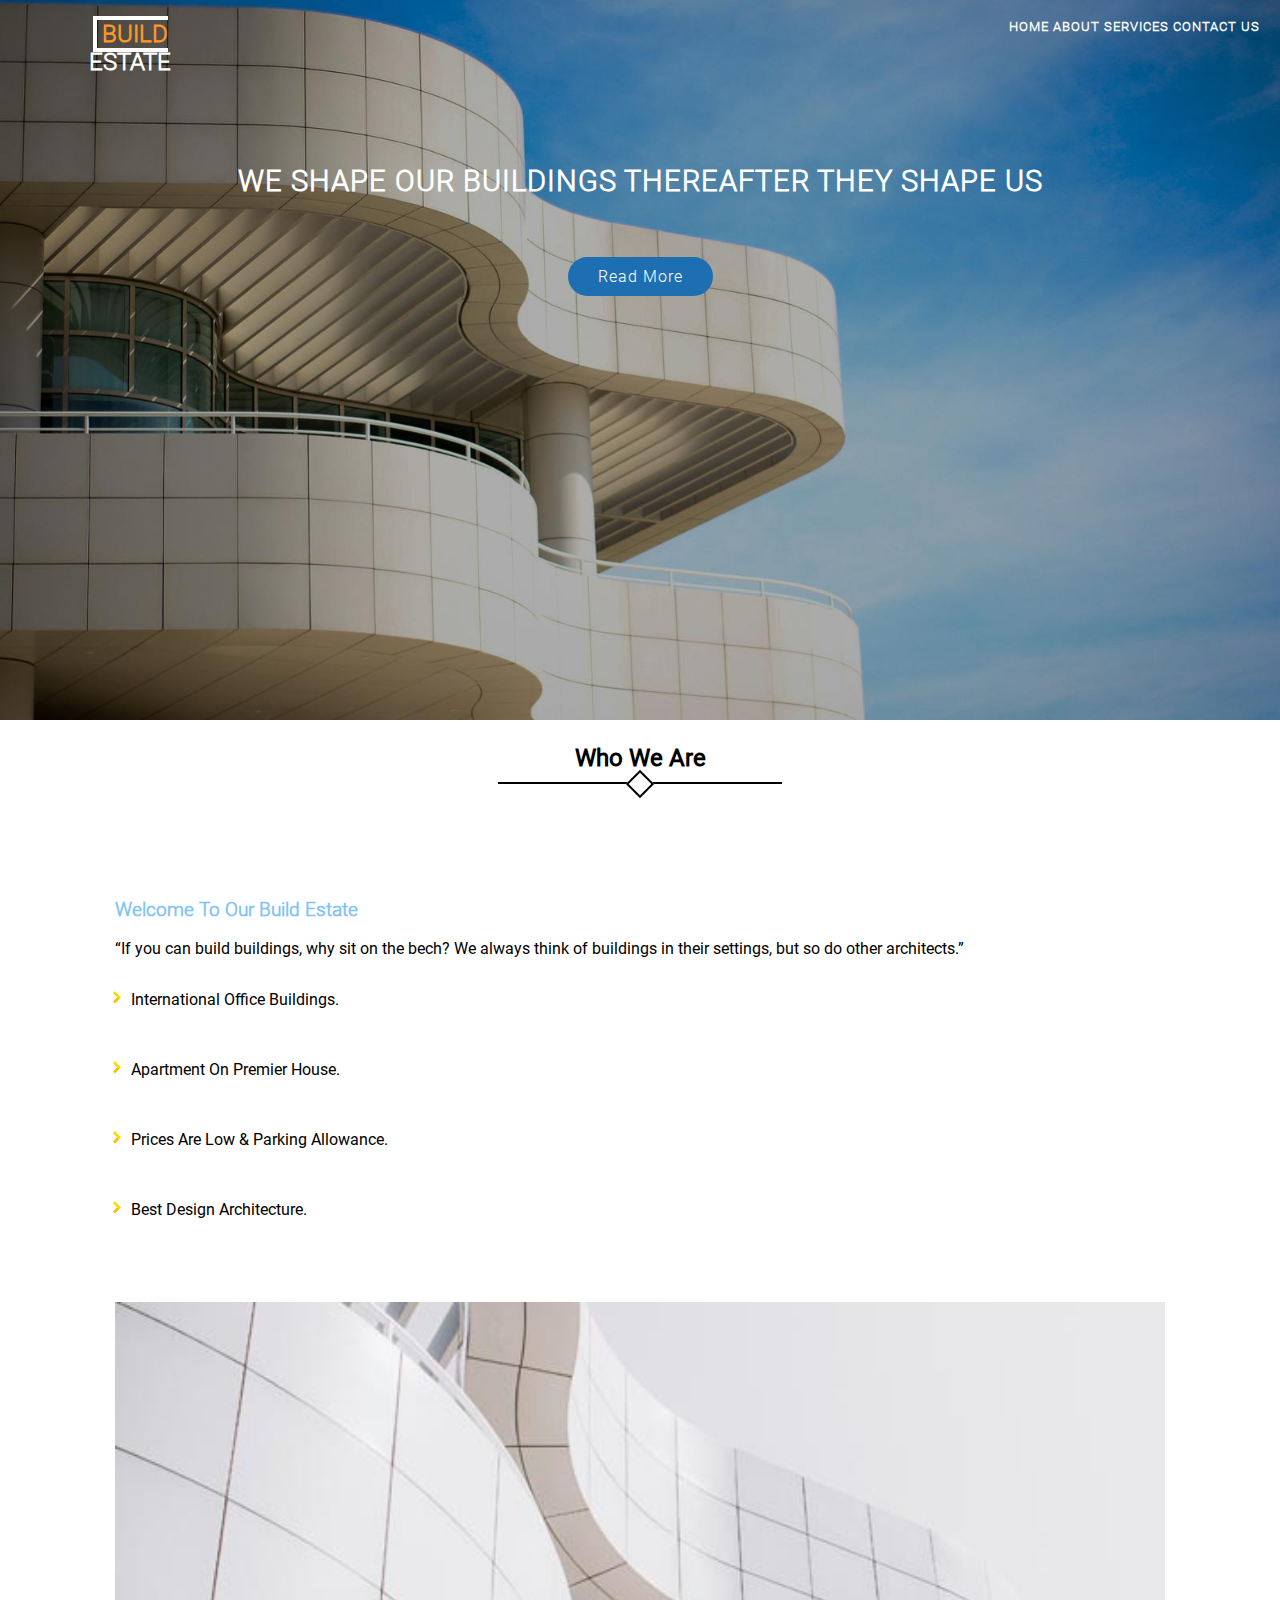
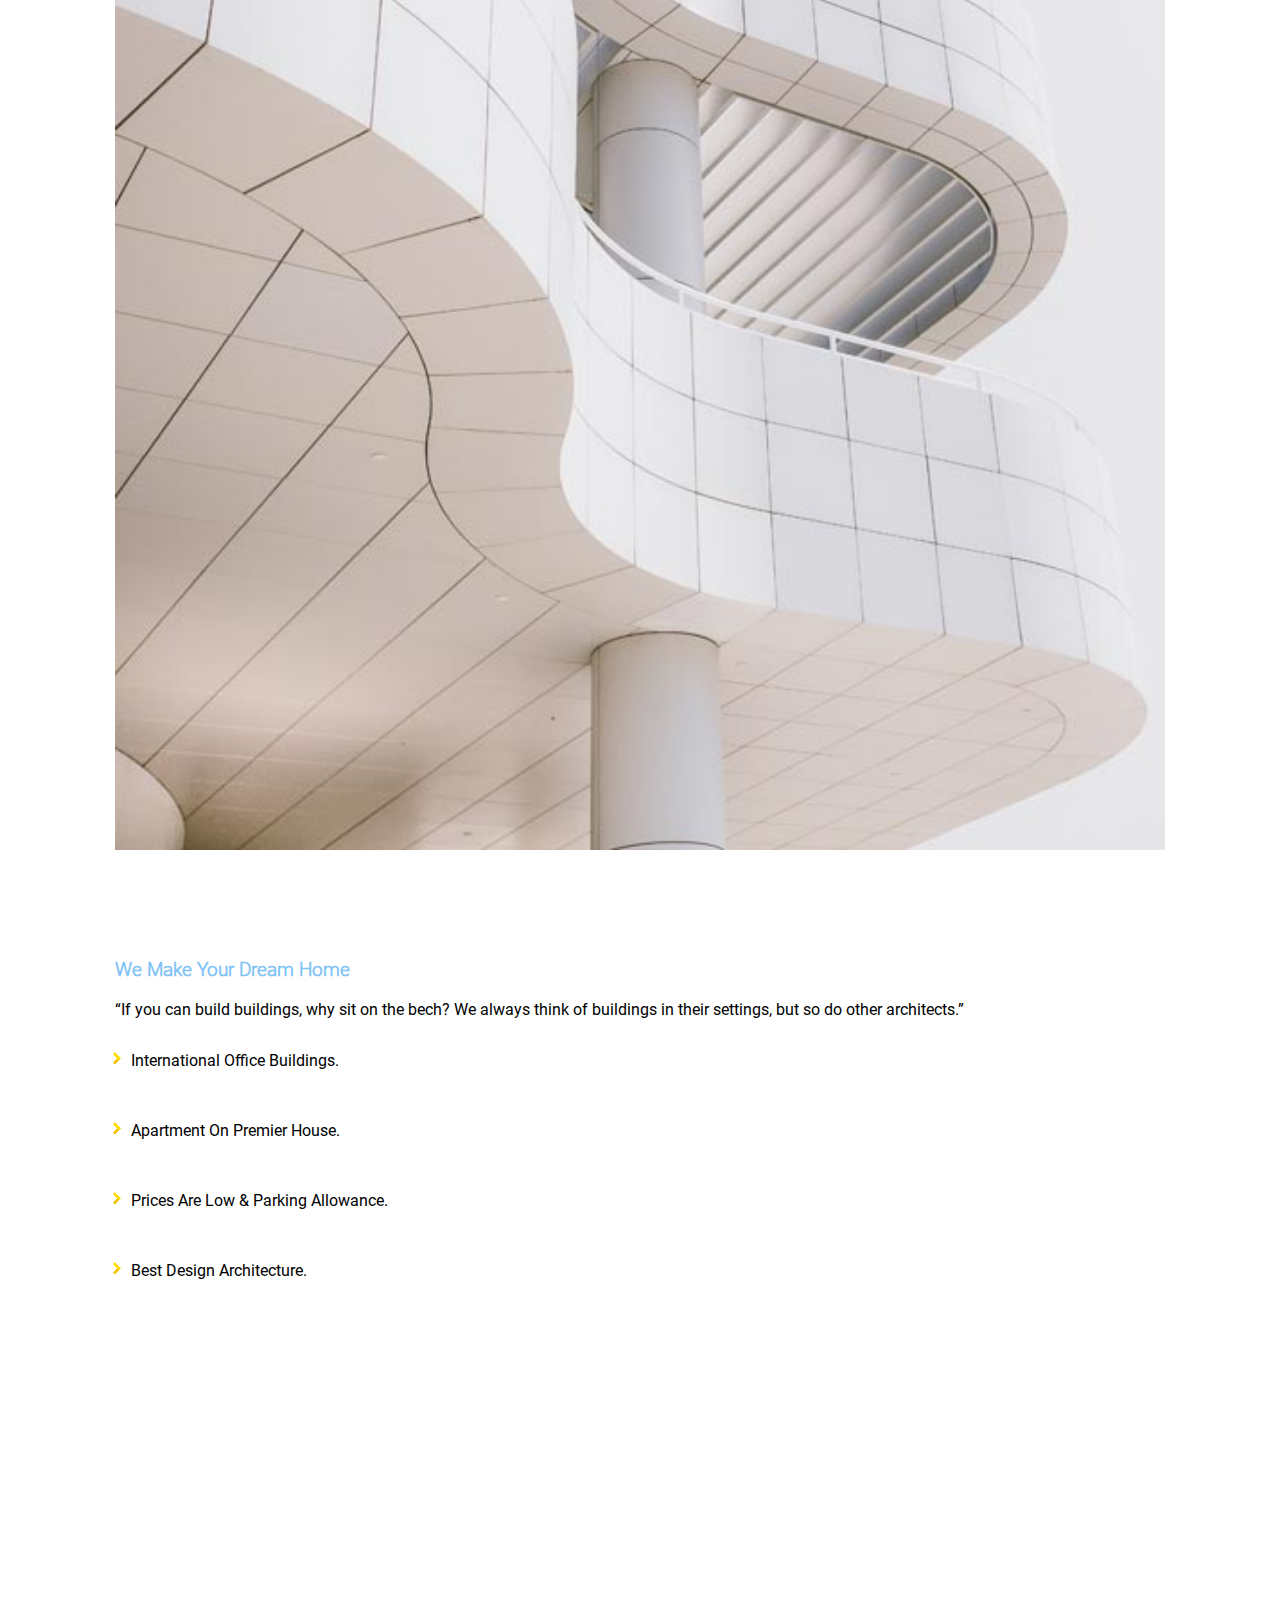
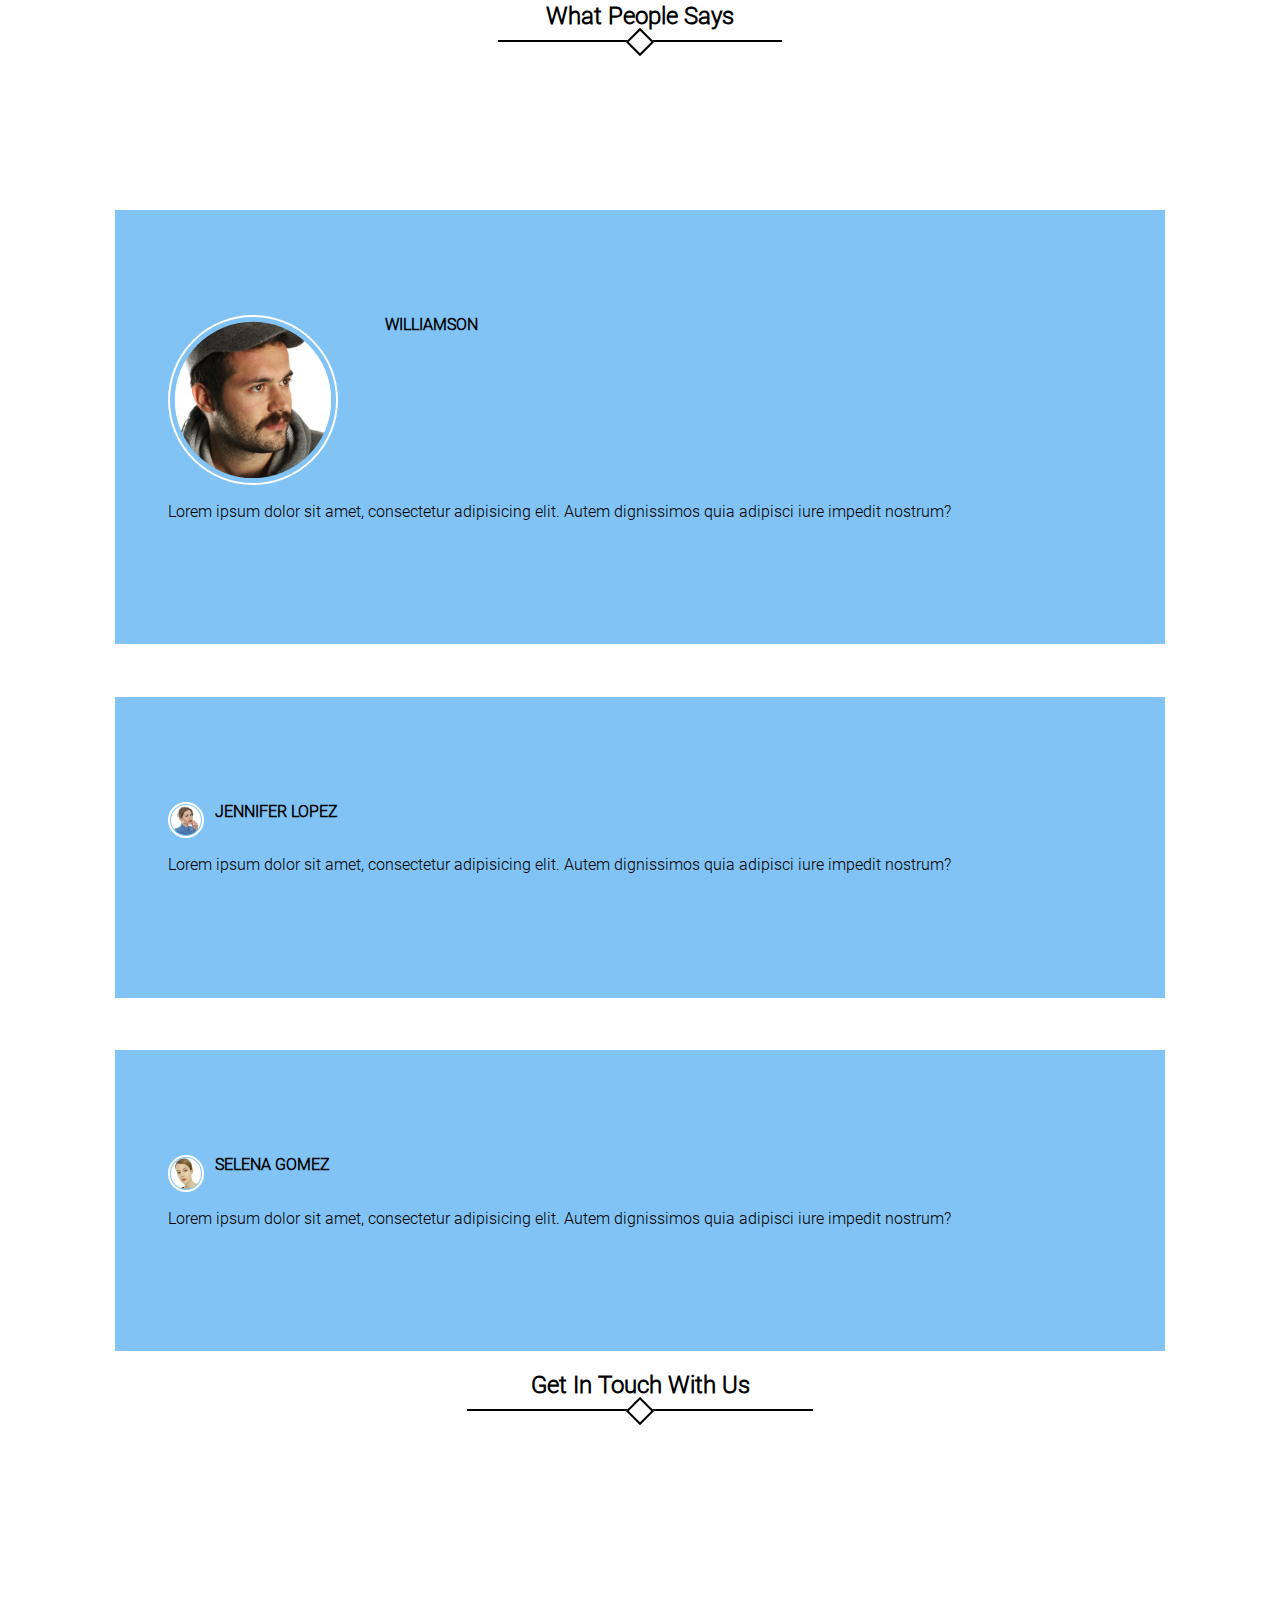
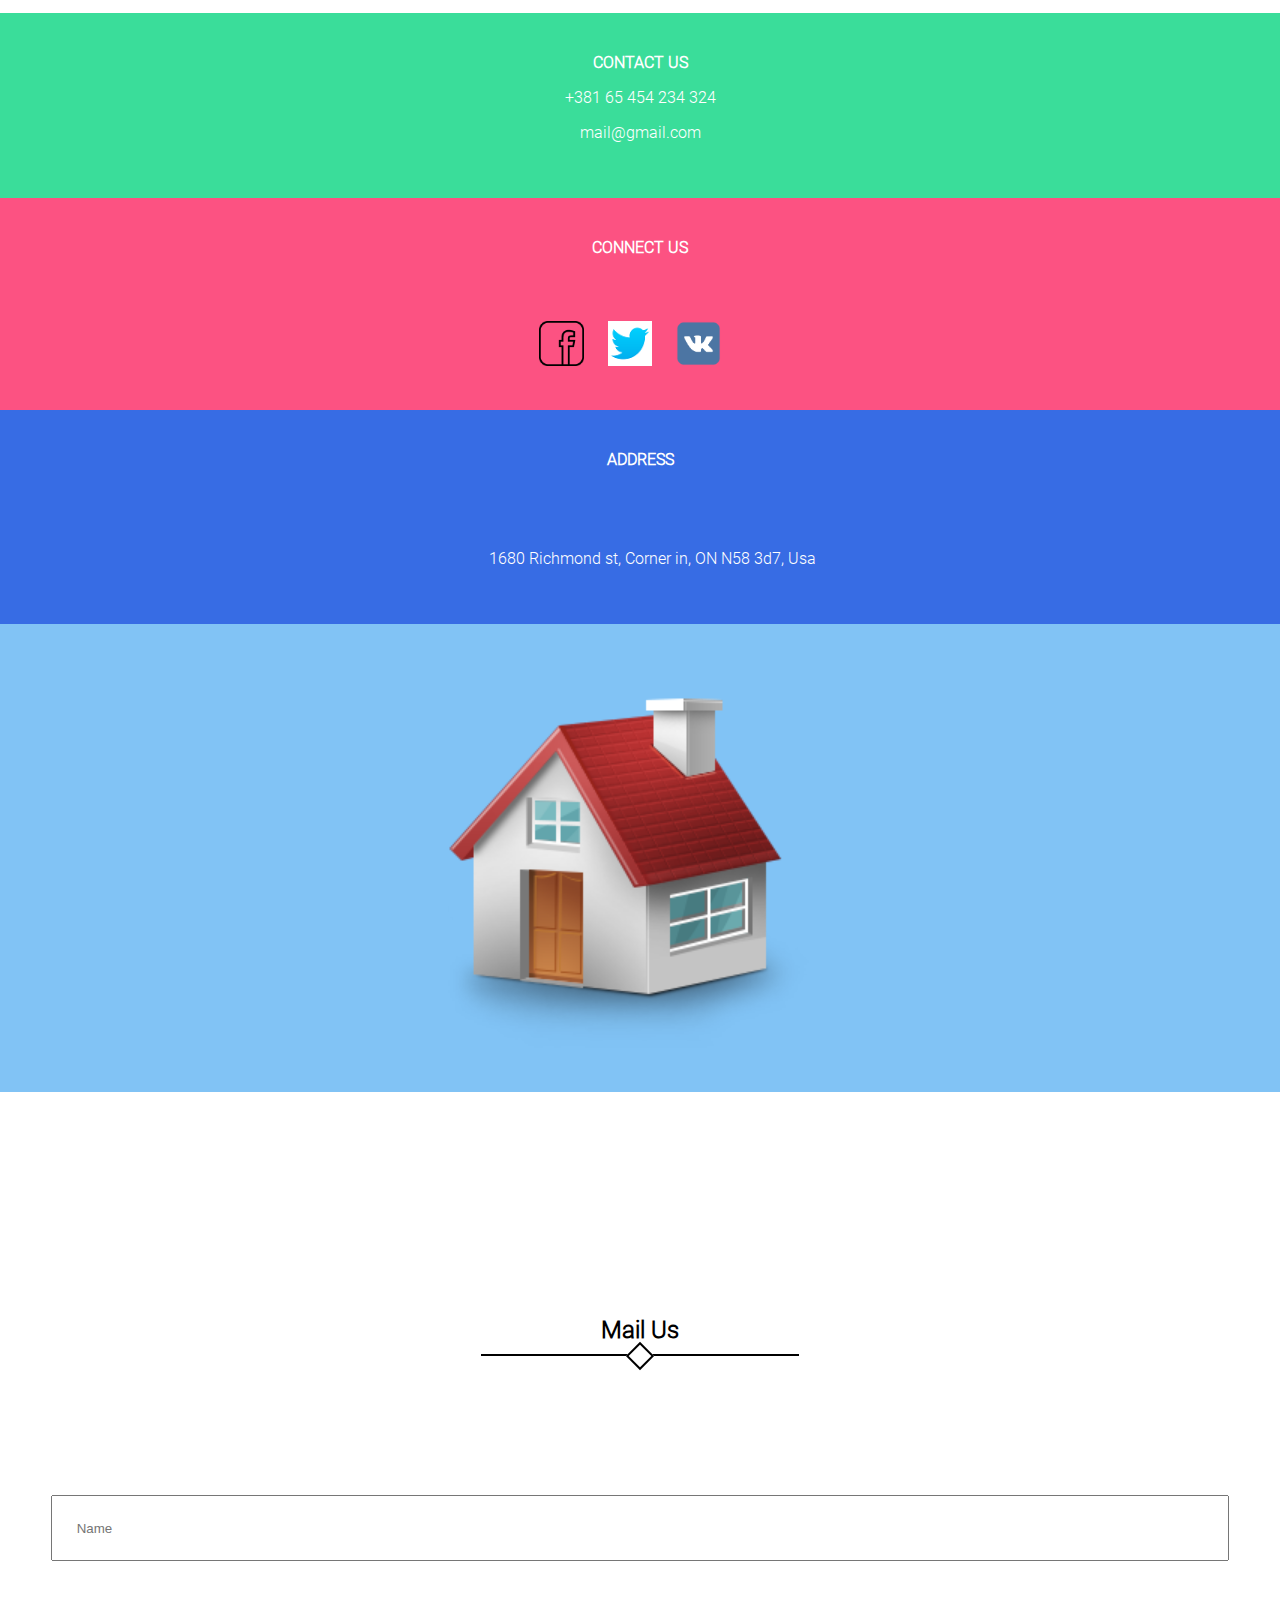
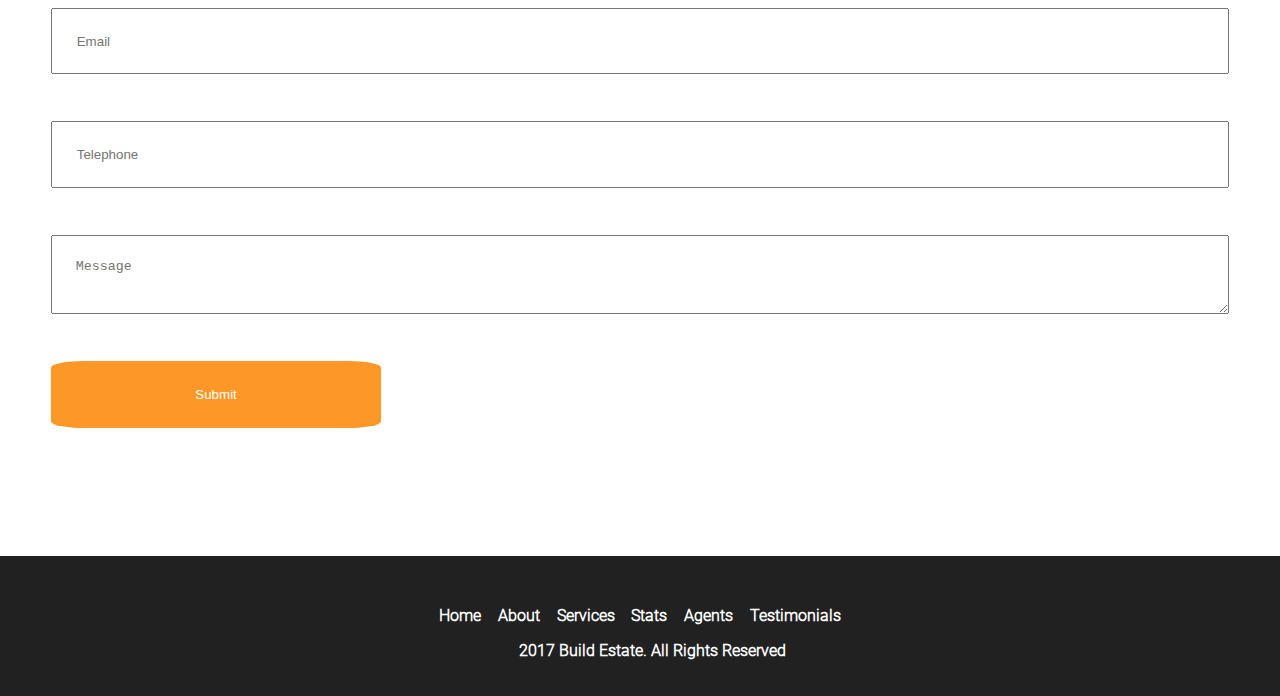
==== projekat.html @ 37fb9f68 "tablet and desk version needs to be done" ====
<!DOCTYPE html>
<html>

<head>
    <meta charset="utf-8" />
    <meta http-equiv="X-UA-Compatible" content="IE=edge">
    <title>Project</title>
    <meta name="viewport" content="width=device-width, initial-scale=1">
    <link rel="stylesheet" href="https://use.fontawesome.com/releases/v5.7.2/css/all.css" integrity="sha384-fnmOCqbTlWIlj8LyTjo7mOUStjsKC4pOpQbqyi7RrhN7udi9RwhKkMHpvLbHG9Sr"
        crossorigin="anonymous">
    <link rel="stylesheet" type="text/css" media="screen" href="projekatStyle.css" />

    <script src="main.js"></script>
</head>

<body>

    <div class="wrap">
        <header>
            <img src="assets/images/banner3.jpg" alt="">
            <div class="headerInner">
                <h1>WE SHAPE OUR BUILDINGS THEREAFTER THEY SHAPE US</h1>
                <a href="#">Read More</a>
            </div>
        </header>
        <main>
            <section class="buildEstate">
                <h2><span>BUILD</span> ESTATE</h2>
                <ul>
                    <li><a href="">HOME</a></li>
                    <li><a href="">ABOUT</a></li>
                    <li><a href="">SERVICES</a></li>
                    <li><a href="">CONTACT US</a></li>
                </ul>
            </section>
            <section class="whoWeAre">
                <h2>Who We Are</h2>

                <div class="underline">
                </div>
                <div class="square"></div>
                <h3>Welcome To Our Build Estate</h3>
                <p><q>If you can build buildings, why sit on the bech? We always think of buildings in their
                        settings,
                        but so do other architects.</q></p>
                <ul>
                    <li>International Office Buildings.</li>
                    <li>Apartment On Premier House.</li>
                    <li>Prices Are Low & Parking Allowance.</li>
                    <li>Best Design Architecture.</li>

                </ul>
                <img src="assets/images/about.jpg" alt="">

                <h3>We Make Your Dream Home</h3>
                <p><q>If you can build buildings, why sit on the bech? We always think of buildings in their
                        settings,
                        but so do other architects.</q></p>
                <ul>
                    <li>International Office Buildings.</li>
                    <li>Apartment On Premier House.</li>
                    <li>Prices Are Low & Parking Allowance.</li>
                    <li>Best Design Architecture.</li>

                </ul>

            </section>
            <section class="whatPeopleSays">
                <h2>What People Says</h2>
                <div class="underline">
                </div>
                <div class="square"></div>
                <ul>
                    <li>
                        <div class="clear">
                            <img src="assets/images/t1.jpg" alt="">
                            <div class="star">
                                <h4>WILLIAMSON</h4>
                                <i class="fas fa-star"></i>
                                <i class="fas fa-star"></i>
                                <i class="fas fa-star"></i>
                                <i class="fas fa-star"></i>
                                <i class="fas fa-star-half-alt"></i>
                            </div>
                        </div>
                        <p>Lorem ipsum dolor sit amet, consectetur adipisicing elit. Autem dignissimos
                            quia adipisci
                            iure impedit nostrum?</p>

                    </li>
                    <li>
                        <div class="clear">
                            <div class="star">
                                <img src="assets/images/t2.jpg" alt="">
                                <h4>JENNIFER LOPEZ</h4>
                                <i class="fas fa-star"></i>
                                <i class="fas fa-star"></i>
                                <i class="fas fa-star"></i>
                                <i class="fas fa-star"></i>
                                <i class="fas fa-star-half-alt"></i>
                            </div>
                        </div>
                        <p>Lorem ipsum dolor sit amet, consectetur adipisicing elit. Autem dignissimos quia adipisci
                            iure impedit nostrum?</p>

                    </li>
                    <li>
                        <div class="clear">
                            <div class="star">
                                <img src="assets/images/t3.jpg" alt="">
                                <h4>SELENA GOMEZ</h4>
                                <i class="fas fa-star"></i>
                                <i class="fas fa-star"></i>
                                <i class="fas fa-star"></i>
                                <i class="fas fa-star"></i>
                                <i class="fas fa-star-half-alt"></i>
                            </div>
                        </div>

                        <p>Lorem ipsum dolor sit amet, consectetur adipisicing elit. Autem dignissimos quia adipisci
                            iure impedit nostrum?</p>

                    </li>
                </ul>
            </section>
            <section class="getInTouchWithUs">
                <h2>Get In Touch With Us</h2>
                <div class="underline">
                </div>
                <div class="square"></div>
                <ul>
                    <li class="green">
                        <h4>CONTACT US</h4>

                        <div>

                            <p>
                                <i class="fas fa-mobile-alt"></i> +381 65 454 234 324
                            </p>
                        </div>

                        <div>
                            <p>
                                <i class="fas fa-envelope"></i>
                                mail@gmail.com</p>

                        </div>


                    </li>
                    <li class="pink">
                        <h4>CONNECT US</h4>
                        <img src="assets/images/facebook.ico" class="socialImg" alt="">
                        <img src="assets/images/twitter.png" class="socialImg" alt="">
                        <img src="assets/images/vk.png" class="socialImg" alt="">
                    </li>
                    <li class="blue">
                        <h4>ADDRESS</h4>
                        <p><i class="fas fa-map-marker-alt"></i>1680 Richmond st, Corner in, ON N58 3d7, Usa</p>
                    </li>
                    <li class="lightblue">
                        <img class="housePic" src="assets/images/house.png" alt=""></li>
                    <li><iframe src="https://www.google.com/maps/embed?pb=!1m14!1m12!1m3!1d11322.276616522473!2d20.45802175!3d44.80996845!2m3!1f0!2f0!3f0!3m2!1i1024!2i768!4f13.1!5e0!3m2!1sen!2srs!4v1551257985264"
                            width="100%" height="200" frameborder="0" style="border:0" allowfullscreen></iframe>
                    </li>
                </ul>

            </section>
            <section class="mailUs">
                <h2>Mail Us</h2>
                <div class="underline">
                </div>
                <div class="square"></div>
                <form action="#" method="POST">
                    <input type="text" placeholder="Name">
                    <input type="email" placeholder="Email">
                    <input type="number" placeholder="Telephone">
                    <textarea placeholder="Message"></textarea>
                    <input type="submit" class="button"></button>
                </form>
            </section>
        </main>
        <footer>

            <ul>
                <li><a href="#">Home</a></li>
                <li><a href="#">About</a></li>
                <li><a href="#">Services</a></li>
                <li><a href="#">Stats</a></li>
                <li><a href="#">Agents</a></li>
                <li><a href="#">Testimonials</a></li>
            </ul>
            <p><i class="far fa-copyright"></i>2017 Build Estate. All Rights Reserved</p>

        </footer>
    </div>

</body>

</html>
---- projekatStyle.css ----
@font-face {
    font-family: "roboto light";
    src: url("assets/fonts/Roboto-Light.ttf");
}
@font-face {
    font-family: "roboto black";
    src: url("assets/fonts/Roboto-Black.ttf");
}
@font-face {
    font-family: "roboto regular";
    src: url("assets/fonts/Roboto-Regular.ttf");
}
*{
    box-sizing: border-box;
}
body{
 font-family: "roboto light";
 margin: 0px;
 padding: 0px;

}

.clear::before, .clear::after {
    content: "";
    display: table;
}
.clear::after{
    clear: both;
}

header{
    font-weight: lighter; 
    letter-spacing: 1px;
    position: relative;
}
 .headerInner {
    width: 100%;
    position: absolute;
    top: 20%;
    text-align: center;
    padding: 0 5%;

 }
header img {
   width: 100%;
}
h1{
    color: white;
    font-size: 1.8em;
    margin-bottom: 6%;
}
.headerInner a{
    background-color: #1d6fb2;
    padding: 10px 30px;
    border-radius: 20px;
    color: white;
    text-decoration: none;
    font-weight: lighter;
    
}
.buildEstate {
    text-align: center;
    padding: 0 4%;
    
    
}
.buildEstate ul{
    list-style-type: none;
    padding: 0;
    background-color: #81c3f5;
    padding: 4% 0;
   
}
.buildEstate a{
    color: white;
    text-decoration: none;
    font-weight: bolder;
    font-size: 13px;
}
.buildEstate li{
    padding-bottom: 8px;
    letter-spacing: 1px;
}
.buildEstate li:last-child{
    padding-bottom: 0;

}
.buildEstate h2{
    color: #777;
    font-weight: bolder;
}
.buildEstate span{
   border: 4px solid #777;
    border-right: none;
    padding-left: 3%;
    color: #fd9727;

}
.whoWeAre{
    padding: 0 9%;
    color: black;
    font-family: "roboto regular";
}
 h2{
    text-align: center;
}
.underline{
    width: 27%;
    border: 1px solid black;
    margin: -10px auto;
}
.square{
    width: 20px;
    height: 20px;
    border: 2px solid black;
    transform:rotate(45deg);
    margin: 0 auto;
    background-color: white;
    /*box-shadow: 5px 0px 0 4px white;*/
}


.whoWeAre ul {
    padding: 16px;
}
.whoWeAre h3{
    margin-top: 10%;
    color: #81c3f5;
    font-family: "roboto light";
}

.whoWeAre li{
    padding-bottom: 5%;
    list-style-image: url("assets/images/arrow_bullet.png");
    
}
.whoWeAre img{
    width: 100%;
}
.whatPeopleSays{
    
    padding: 0 9%;
    margin-top: 20%;
}
            

.whatPeopleSays ul{
    list-style-type: none;
    padding: 0;
    margin-top: 15%;

    
}
.whatPeopleSays li{
    background-color: #81c3f5;
    padding: 10%  5%;
    margin-bottom: 5%;
}
.whatPeopleSays img{
    width: 18%;
    border-radius: 50%;
    border: 2px solid white;
    padding: 0.5%;
    float: left;
    margin-right: 5%;
    
}
.star {
    float: left;
    margin: auto 0;
    
}
.star i {
    color: white;
}
.star h4 {
    margin: 0px;
}
.whatPeopleSays p {
    line-height: 1.4;
}
.getInTouchWithUs{
    color: black;
    text-align: center;
}
.getInTouchWithUs > ul{
    list-style-type: none;
    padding: 0;
    color: white;
    margin-bottom: 0;
    margin-top: 15%;


}
.getInTouchWithUs > ul > li {
    padding: 40px 0;

}


.getInTouchWithUs img {
    width: 3.5%;
    
}
.green{
    background-color:#3add9a;
}
.pink{
    background-color: #fc5282;
    
}
.blue{
    background-color: #376ce4;
}
.lightblue{
    background-color: #81c3f5;
}

li .housePic{
    width: 30%;
}
.getInTouchWithUs h4{
    margin: 0;
    padding-bottom: 5%;

}  
.green h4{
    padding-bottom: 0;
}

.socialImg{
    margin-right: 20px;
}
ul li:last-child{
    margin: 0;
}
.fas.fa-map-marker-alt {
    margin-right: 2%;
}

.getInTouchWithUs li:last-child{
    padding: 0;
  
}
.mailUs{
padding: 0 4%;
}
form{
    margin-top: 11%;
}
input, textarea{
    display: block;
    width: 100%;
    margin-bottom: 4%;
    padding:2%;
}
.button{
    width: 28%;
    border-radius: 10%;
    background-color: #fd9727;
    color: white;
    padding: 2.2% 0;
    border: none;
    
}
footer{
    background-color: #212121;
    color: white;
    text-align: center;
    font-weight: bolder;
    width: 100%;
    height: 140px;
}

footer ul{
    padding: 0;
    padding-top: 50px;
    list-style-type: none;
    margin-top: 10%;
    
}
footer ul > li {
    display: inline;
    margin-right: 1%;
}
footer p{
    margin-bottom: 0;
}
footer a{
    text-decoration: none;
    color: white;
}
.fa-copyright{
    margin-right: 2%;
}



/* RESPONSIVE    */

@media all and (min-width:760px){
    
    .buildEstate h2{
    position: absolute;
    top: 0px;
    color: white;
}
    .buildEstate span{
        border-color: white;
    }

    .buildEstate ul{
        position: absolute;
        top: 0px;
        right: 0px;
        padding: 0;
        font-weight: bold;
        background-color: rgba(0, 0, 0, 0)
       
    }
    .buildEstate ul li{
        display: inline;
    }
    .buildEstate ul li:last-child{
        padding-right: 20px;
    }
}
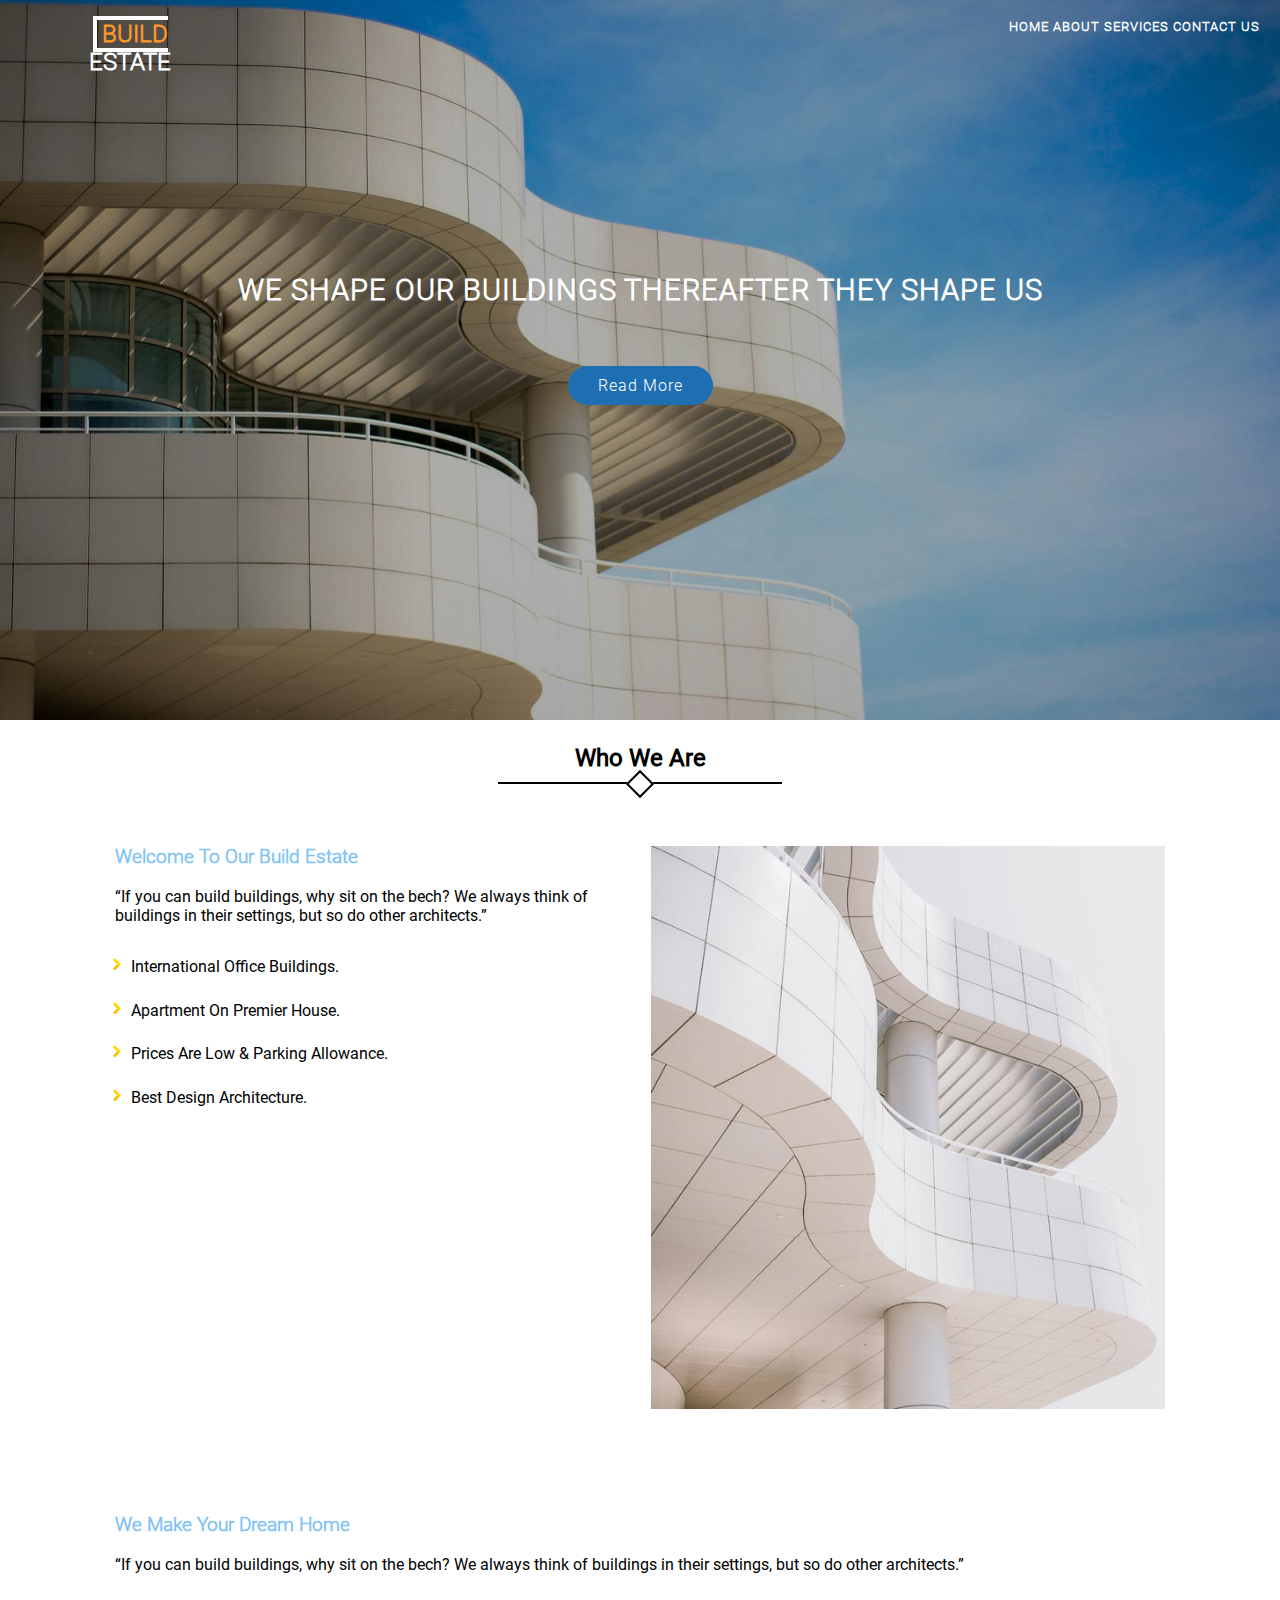
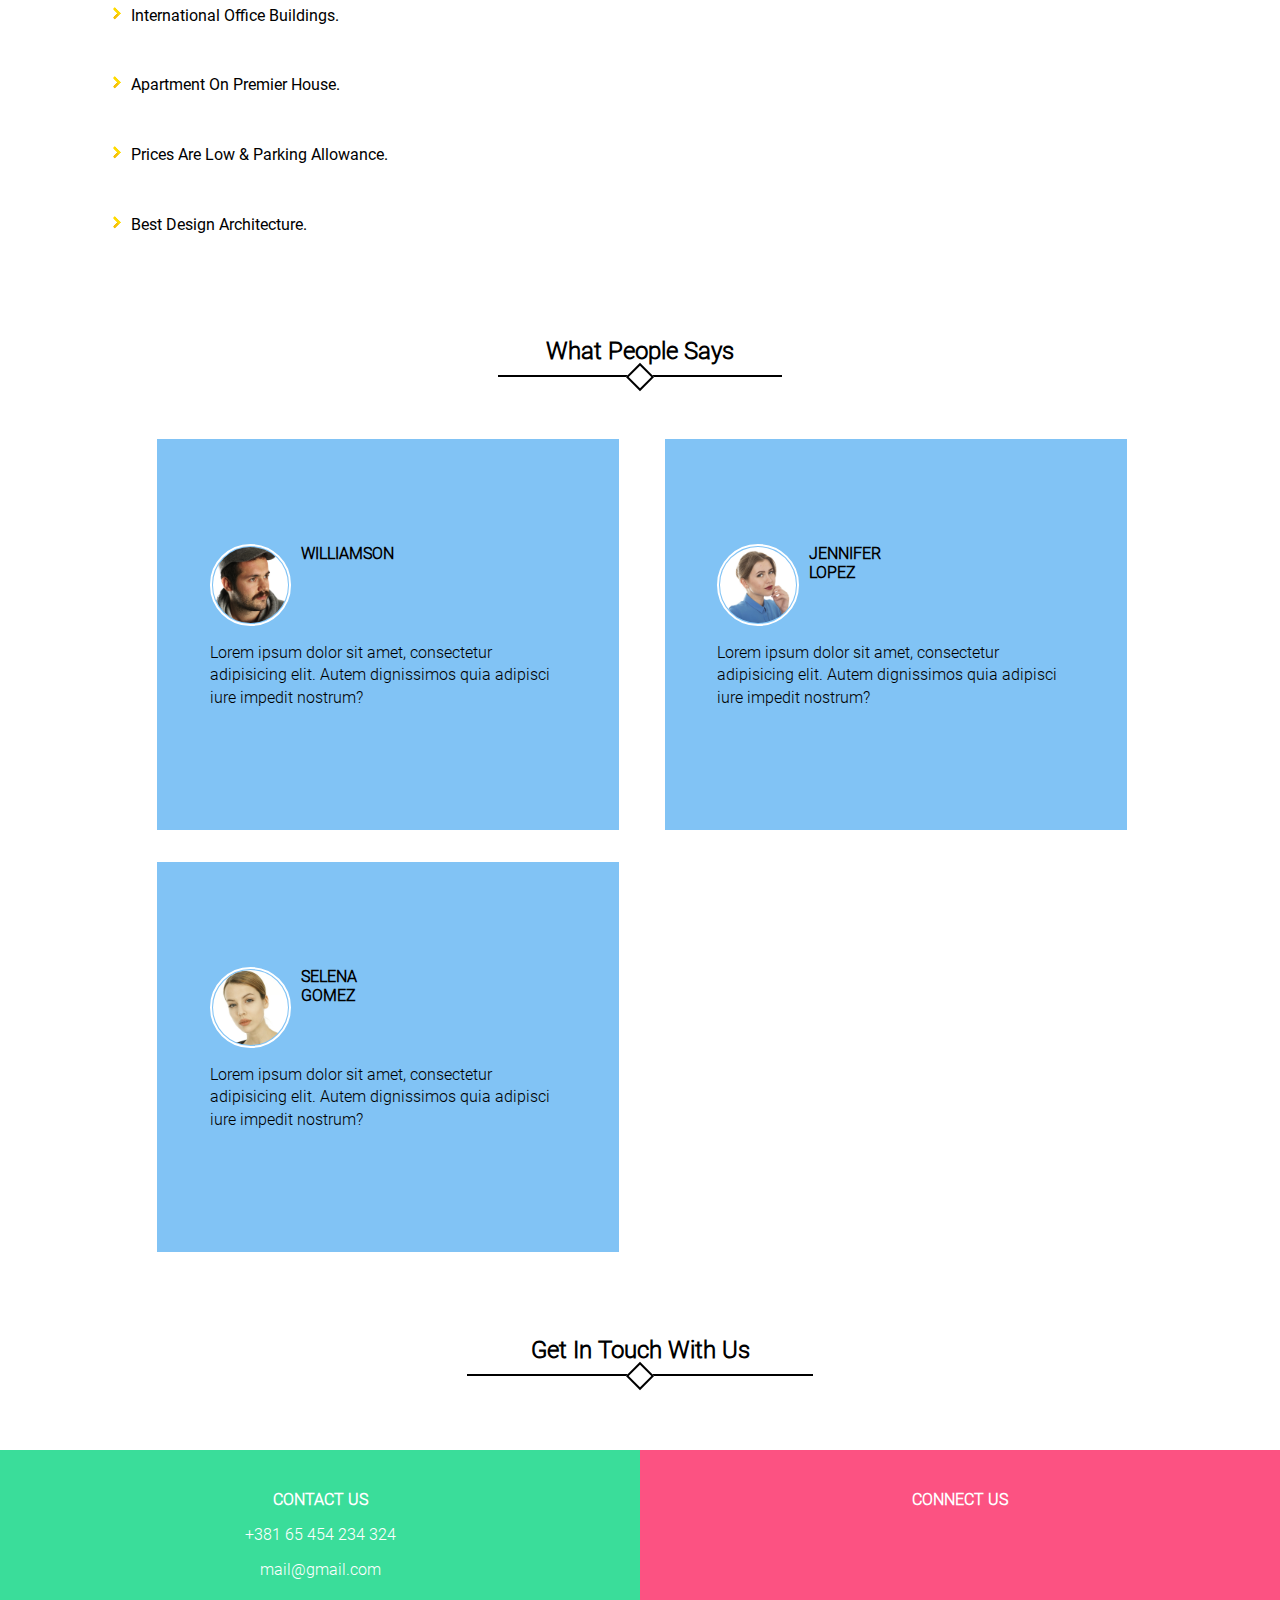
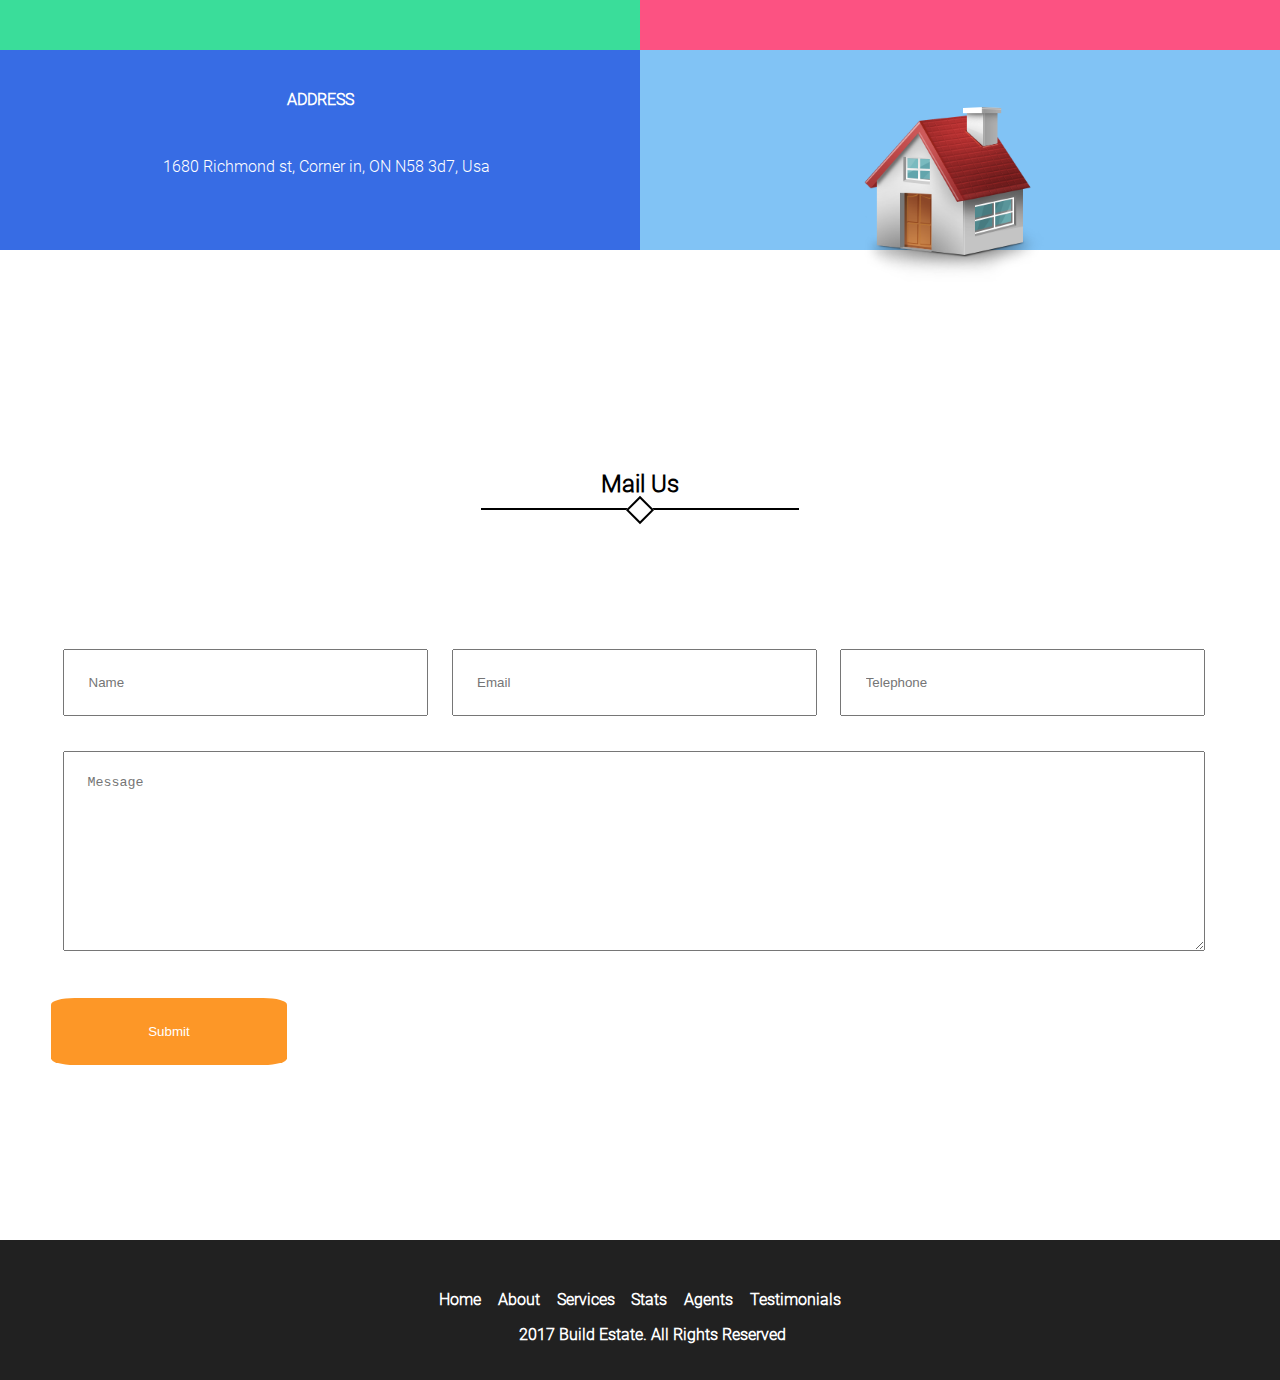
==== commit 71fe23f3: "tablet layout done" ====
--- a/projekat.html
+++ b/projekat.html
@@ -6,8 +6,8 @@
     <meta http-equiv="X-UA-Compatible" content="IE=edge">
     <title>Project</title>
     <meta name="viewport" content="width=device-width, initial-scale=1">
-    <link rel="stylesheet" href="https://use.fontawesome.com/releases/v5.7.2/css/all.css" integrity="sha384-fnmOCqbTlWIlj8LyTjo7mOUStjsKC4pOpQbqyi7RrhN7udi9RwhKkMHpvLbHG9Sr"
-        crossorigin="anonymous">
+    <link rel="stylesheet" href="https://use.fontawesome.com/releases/v5.7.2/css/all.css"
+        integrity="sha384-fnmOCqbTlWIlj8LyTjo7mOUStjsKC4pOpQbqyi7RrhN7udi9RwhKkMHpvLbHG9Sr" crossorigin="anonymous">
     <link rel="stylesheet" type="text/css" media="screen" href="projekatStyle.css" />
 
     <script src="main.js"></script>
@@ -39,19 +39,21 @@
                 <div class="underline">
                 </div>
                 <div class="square"></div>
-                <h3>Welcome To Our Build Estate</h3>
-                <p><q>If you can build buildings, why sit on the bech? We always think of buildings in their
-                        settings,
-                        but so do other architects.</q></p>
-                <ul>
-                    <li>International Office Buildings.</li>
-                    <li>Apartment On Premier House.</li>
-                    <li>Prices Are Low & Parking Allowance.</li>
-                    <li>Best Design Architecture.</li>
-
-                </ul>
+                <div class="welcome-to-our-build-estate">
+                    <h3>Welcome To Our Build Estate</h3>
+                    <p><q>If you can build buildings, why sit on the bech? We always think of buildings in their
+                            settings,
+                            but so do other architects.</q></p>
+                    <ul>
+                        <li>International Office Buildings.</li>
+                        <li>Apartment On Premier House.</li>
+                        <li>Prices Are Low & Parking Allowance.</li>
+                        <li>Best Design Architecture.</li>
+
+                    </ul>
+                </div>
                 <img src="assets/images/about.jpg" alt="">
-
+                <div class="clear">
                 <h3>We Make Your Dream Home</h3>
                 <p><q>If you can build buildings, why sit on the bech? We always think of buildings in their
                         settings,
@@ -63,6 +65,7 @@
                     <li>Best Design Architecture.</li>
 
                 </ul>
+                </div>
 
             </section>
             <section class="whatPeopleSays">
@@ -73,8 +76,8 @@
                 <ul>
                     <li>
                         <div class="clear">
-                            <img src="assets/images/t1.jpg" alt="">
                             <div class="star">
+                                <img src="assets/images/t1.jpg" alt="">
                                 <h4>WILLIAMSON</h4>
                                 <i class="fas fa-star"></i>
                                 <i class="fas fa-star"></i>
@@ -128,7 +131,7 @@
                 <div class="underline">
                 </div>
                 <div class="square"></div>
-                <ul>
+                <ul class="clear">
                     <li class="green">
                         <h4>CONTACT US</h4>
 
@@ -150,9 +153,9 @@
                     </li>
                     <li class="pink">
                         <h4>CONNECT US</h4>
-                        <img src="assets/images/facebook.ico" class="socialImg" alt="">
-                        <img src="assets/images/twitter.png" class="socialImg" alt="">
-                        <img src="assets/images/vk.png" class="socialImg" alt="">
+                        <i class="fab fa-facebook-square"></i>
+                        <i class="fab fa-twitter-square"></i>
+                        <i class="fab fa-vk"></i>
                     </li>
                     <li class="blue">
                         <h4>ADDRESS</h4>
@@ -160,21 +163,22 @@
                     </li>
                     <li class="lightblue">
                         <img class="housePic" src="assets/images/house.png" alt=""></li>
-                    <li><iframe src="https://www.google.com/maps/embed?pb=!1m14!1m12!1m3!1d11322.276616522473!2d20.45802175!3d44.80996845!2m3!1f0!2f0!3f0!3m2!1i1024!2i768!4f13.1!5e0!3m2!1sen!2srs!4v1551257985264"
+                    <li><iframe
+                            src="https://www.google.com/maps/embed?pb=!1m14!1m12!1m3!1d11322.276616522473!2d20.45802175!3d44.80996845!2m3!1f0!2f0!3f0!3m2!1i1024!2i768!4f13.1!5e0!3m2!1sen!2srs!4v1551257985264"
                             width="100%" height="200" frameborder="0" style="border:0" allowfullscreen></iframe>
                     </li>
                 </ul>
 
             </section>
-            <section class="mailUs">
+            <section class="mailUs clear">
                 <h2>Mail Us</h2>
                 <div class="underline">
                 </div>
                 <div class="square"></div>
                 <form action="#" method="POST">
-                    <input type="text" placeholder="Name">
-                    <input type="email" placeholder="Email">
-                    <input type="number" placeholder="Telephone">
+                    <input class="first-three-inputs-width" type="text" placeholder="Name">
+                    <input class="first-three-inputs-width" type="email" placeholder="Email">
+                    <input class="first-three-inputs-width" type="number" placeholder="Telephone">
                     <textarea placeholder="Message"></textarea>
                     <input type="submit" class="button"></button>
                 </form>
--- a/projekatStyle.css
+++ b/projekatStyle.css
@@ -23,10 +23,9 @@
 .clear::before, .clear::after {
     content: "";
     display: table;
-}
-.clear::after{
     clear: both;
 }
+
 
 header{
     font-weight: lighter; 
@@ -108,6 +107,7 @@
     width: 27%;
     border: 1px solid black;
     margin: -10px auto;
+    background-color: black;
 }
 .square{
     width: 20px;
@@ -309,6 +309,10 @@
         border-color: white;
     }
 
+    .headerInner{
+        top: 35%;
+    }
+
     .buildEstate ul{
         position: absolute;
         top: 0px;
@@ -324,4 +328,67 @@
     .buildEstate ul li:last-child{
         padding-right: 20px;
     }
-}
+    /* new section */
+    .welcome-to-our-build-estate{
+        float: left;
+        display: inline-block;
+        width: 50%;
+    }
+    .whoWeAre img{
+        float: right;
+        width: 49%;
+        margin-top: 5%;
+    }
+    /* new section */
+    .whatPeopleSays {
+        margin-top: 0;
+    }
+    .whatPeopleSays ul{
+        margin: 5% 0 5% 0;
+    }
+    .whatPeopleSays li {
+        display: inline-block;
+        width: 44%;
+        margin: 0 0 3% 4%;
+    }
+    .whatPeopleSays li:last-child{
+        display: inline-block;
+        width: 44%;
+        margin: 0 0 3% 4%;
+    }
+    .whatPeopleSays img{
+        width: 40%;
+    }
+    /* new section */
+    .getInTouchWithUs ul {
+        margin-top: 5%;
+    }
+    .getInTouchWithUs > ul > li{
+        float: left;
+        height: 200px;
+        width: 50%;
+    }
+    .getInTouchWithUs li:last-child {
+        width: 100%;
+    }
+    /* new section */
+    .first-three-inputs-width{
+        width: 31%;
+        margin: 0 1% 3% 1%;
+        float: left;
+    }
+    .mailUs form textarea {
+        width: 97%;
+        margin-left: 1%;
+        height: 200px;
+    }
+    .button {
+        width: 20%;
+    }
+}
+
+/* @media all and (min-width: 1200px){
+    .buildEstate h2{
+        color: red;
+    }
+} */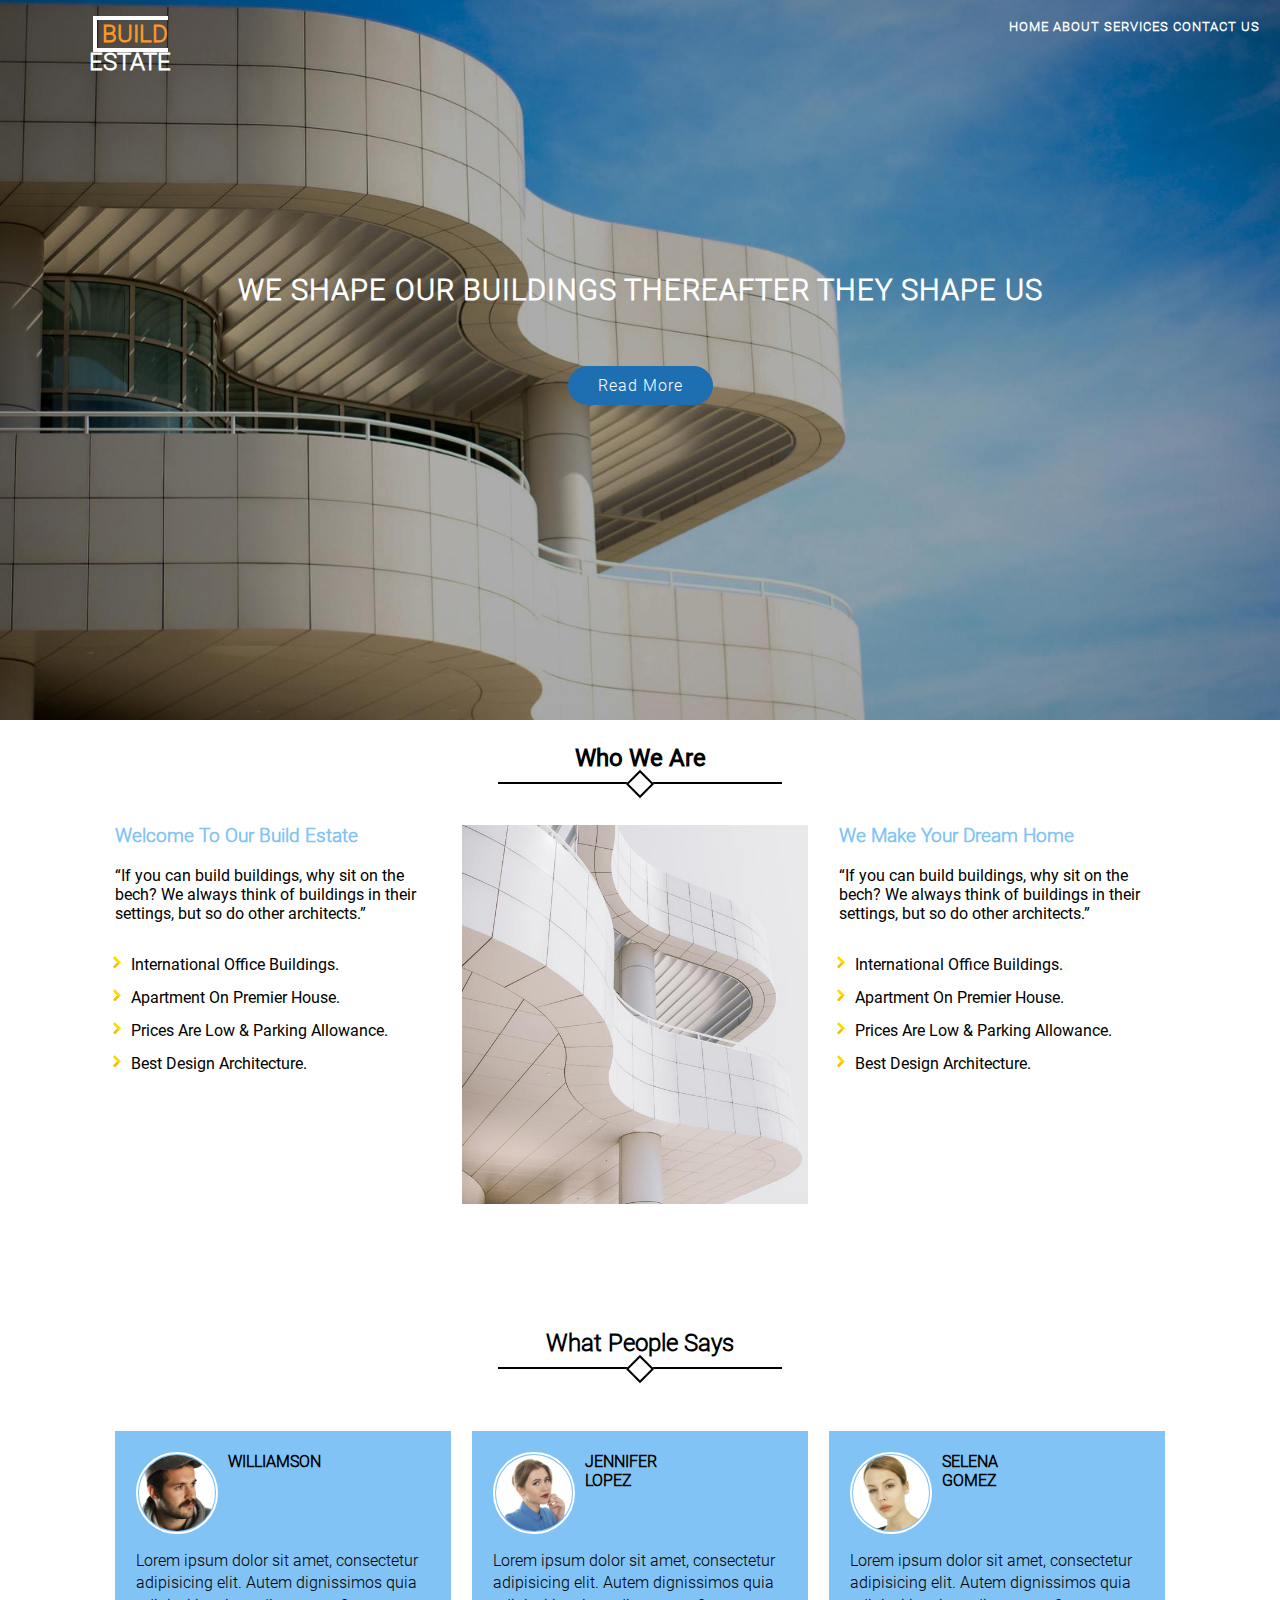
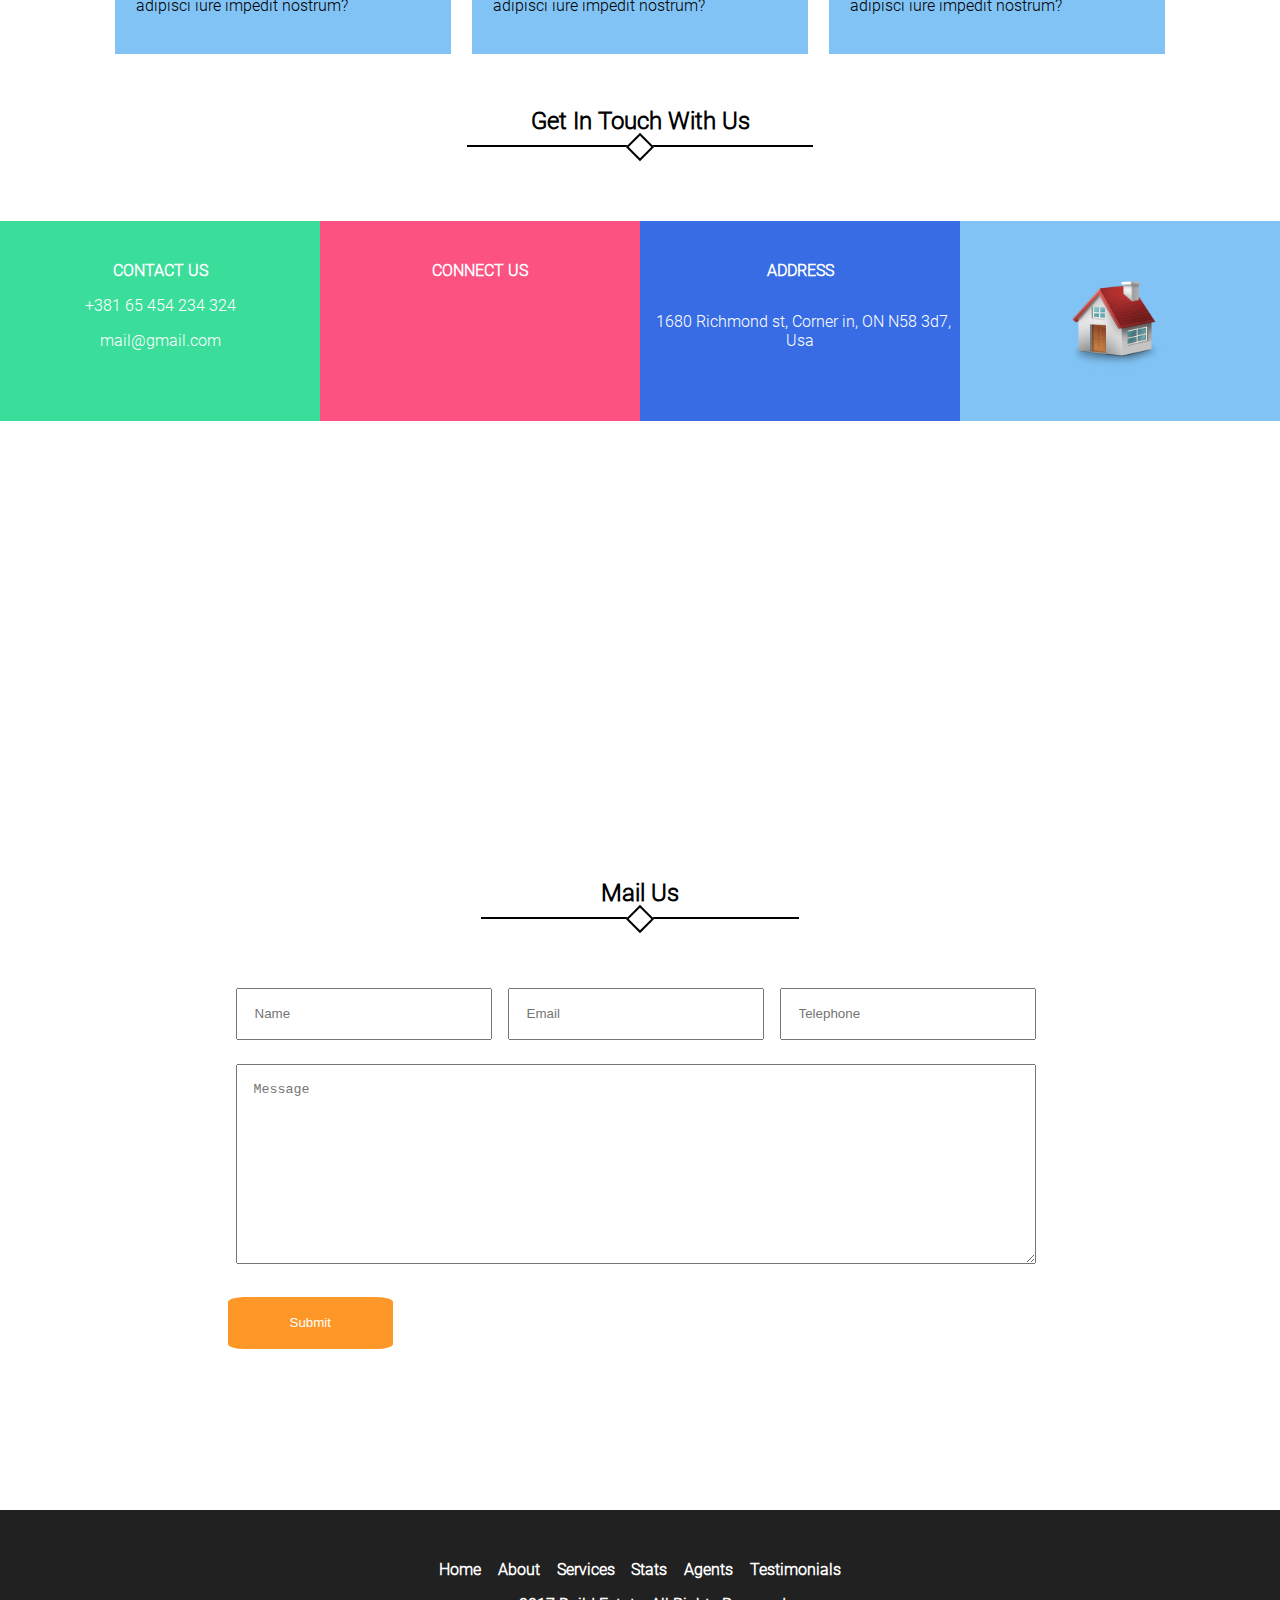
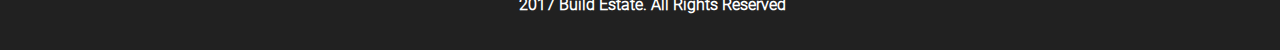
==== commit 7fcfc7d3: "desktop layout done, project completed" ====
--- a/projekat.html
+++ b/projekat.html
@@ -9,8 +9,6 @@
     <link rel="stylesheet" href="https://use.fontawesome.com/releases/v5.7.2/css/all.css"
         integrity="sha384-fnmOCqbTlWIlj8LyTjo7mOUStjsKC4pOpQbqyi7RrhN7udi9RwhKkMHpvLbHG9Sr" crossorigin="anonymous">
     <link rel="stylesheet" type="text/css" media="screen" href="projekatStyle.css" />
-
-    <script src="main.js"></script>
 </head>
 
 <body>
@@ -33,7 +31,7 @@
                     <li><a href="">CONTACT US</a></li>
                 </ul>
             </section>
-            <section class="whoWeAre">
+            <section class="whoWeAre clear">
                 <h2>Who We Are</h2>
 
                 <div class="underline">
@@ -54,17 +52,17 @@
                 </div>
                 <img src="assets/images/about.jpg" alt="">
                 <div class="clear">
-                <h3>We Make Your Dream Home</h3>
-                <p><q>If you can build buildings, why sit on the bech? We always think of buildings in their
-                        settings,
-                        but so do other architects.</q></p>
-                <ul>
-                    <li>International Office Buildings.</li>
-                    <li>Apartment On Premier House.</li>
-                    <li>Prices Are Low & Parking Allowance.</li>
-                    <li>Best Design Architecture.</li>
+                    <h3>We Make Your Dream Home</h3>
+                    <p><q>If you can build buildings, why sit on the bech? We always think of buildings in their
+                            settings,
+                            but so do other architects.</q></p>
+                    <ul>
+                        <li>International Office Buildings.</li>
+                        <li>Apartment On Premier House.</li>
+                        <li>Prices Are Low & Parking Allowance.</li>
+                        <li>Best Design Architecture.</li>
 
-                </ul>
+                    </ul>
                 </div>
 
             </section>
@@ -134,22 +132,13 @@
                 <ul class="clear">
                     <li class="green">
                         <h4>CONTACT US</h4>
-
-                        <div>
-
-                            <p>
-                                <i class="fas fa-mobile-alt"></i> +381 65 454 234 324
-                            </p>
-                        </div>
-
-                        <div>
-                            <p>
-                                <i class="fas fa-envelope"></i>
-                                mail@gmail.com</p>
-
-                        </div>
-
-
+                        <p>
+                            <i class="fas fa-mobile-alt"></i> +381 65 454 234 324
+                        </p>
+                        <p>
+                            <i class="fas fa-envelope"></i>
+                            mail@gmail.com
+                        </p>
                     </li>
                     <li class="pink">
                         <h4>CONNECT US</h4>
@@ -162,10 +151,13 @@
                         <p><i class="fas fa-map-marker-alt"></i>1680 Richmond st, Corner in, ON N58 3d7, Usa</p>
                     </li>
                     <li class="lightblue">
-                        <img class="housePic" src="assets/images/house.png" alt=""></li>
-                    <li><iframe
+                        <img class="housePic" src="assets/images/house.png" alt="">
+                    </li>
+                    <li>
+                        <iframe
                             src="https://www.google.com/maps/embed?pb=!1m14!1m12!1m3!1d11322.276616522473!2d20.45802175!3d44.80996845!2m3!1f0!2f0!3f0!3m2!1i1024!2i768!4f13.1!5e0!3m2!1sen!2srs!4v1551257985264"
-                            width="100%" height="200" frameborder="0" style="border:0" allowfullscreen></iframe>
+                            width="100%" height="200" frameborder="0" style="border:0" allowfullscreen>
+                        </iframe>
                     </li>
                 </ul>
 
@@ -180,7 +172,7 @@
                     <input class="first-three-inputs-width" type="email" placeholder="Email">
                     <input class="first-three-inputs-width" type="number" placeholder="Telephone">
                     <textarea placeholder="Message"></textarea>
-                    <input type="submit" class="button"></button>
+                    <input type="submit" class="button">
                 </form>
             </section>
         </main>
--- a/projekatStyle.css
+++ b/projekatStyle.css
@@ -167,8 +167,6 @@
 }
 .star {
     float: left;
-    margin: auto 0;
-    
 }
 .star i {
     color: white;
@@ -304,15 +302,13 @@
     position: absolute;
     top: 0px;
     color: white;
-}
+    }
     .buildEstate span{
         border-color: white;
     }
-
     .headerInner{
         top: 35%;
     }
-
     .buildEstate ul{
         position: absolute;
         top: 0px;
@@ -328,6 +324,7 @@
     .buildEstate ul li:last-child{
         padding-right: 20px;
     }
+
     /* new section */
     .welcome-to-our-build-estate{
         float: left;
@@ -339,6 +336,7 @@
         width: 49%;
         margin-top: 5%;
     }
+
     /* new section */
     .whatPeopleSays {
         margin-top: 0;
@@ -359,6 +357,7 @@
     .whatPeopleSays img{
         width: 40%;
     }
+
     /* new section */
     .getInTouchWithUs ul {
         margin-top: 5%;
@@ -368,8 +367,14 @@
         height: 200px;
         width: 50%;
     }
-    .getInTouchWithUs li:last-child {
+    .getInTouchWithUs > ul .lightblue {
+        display: flex;
+        align-items: center;
+        justify-content: center; 
+    }
+    .getInTouchWithUs li:last-child, iframe {
         width: 100%;
+        height: 400px;
     }
     /* new section */
     .first-three-inputs-width{
@@ -379,16 +384,56 @@
     }
     .mailUs form textarea {
         width: 97%;
+        height: 200px;
         margin-left: 1%;
-        height: 200px;
     }
     .button {
         width: 20%;
     }
 }
 
-/* @media all and (min-width: 1200px){
-    .buildEstate h2{
-        color: red;
-    }
-} */+@media all and (min-width: 1200px){
+    .welcome-to-our-build-estate{
+        width: 30%;
+    }
+    .whoWeAre img{
+        float: left;
+        width: 33%;
+        margin: 3% 3% 10% 3%;
+    }
+    .whoWeAre .clear {
+        float: left;
+        width: 30%;
+    }
+    /* next section */
+    .whatPeopleSays ul {
+        display: flex;
+        justify-content: space-between;
+    }
+    .whatPeopleSays li:first-child{
+        margin-left: 0;
+    }
+    .whatPeopleSays li{
+        margin: 0;
+        padding: 2%;
+        flex-basis: 32%;
+    }
+    .whatPeopleSays li:last-child{
+        margin: 0;
+        padding-top: 2%;
+        flex-basis: 32%;
+    }
+    
+    /* next section */
+    .mailUs {
+        margin-top: 3%;
+    }
+    .getInTouchWithUs > ul > li {
+        width: 25%;
+    }
+
+    form {
+        width: 70%;
+        margin: 5%  auto 0 auto;
+    }
+}
